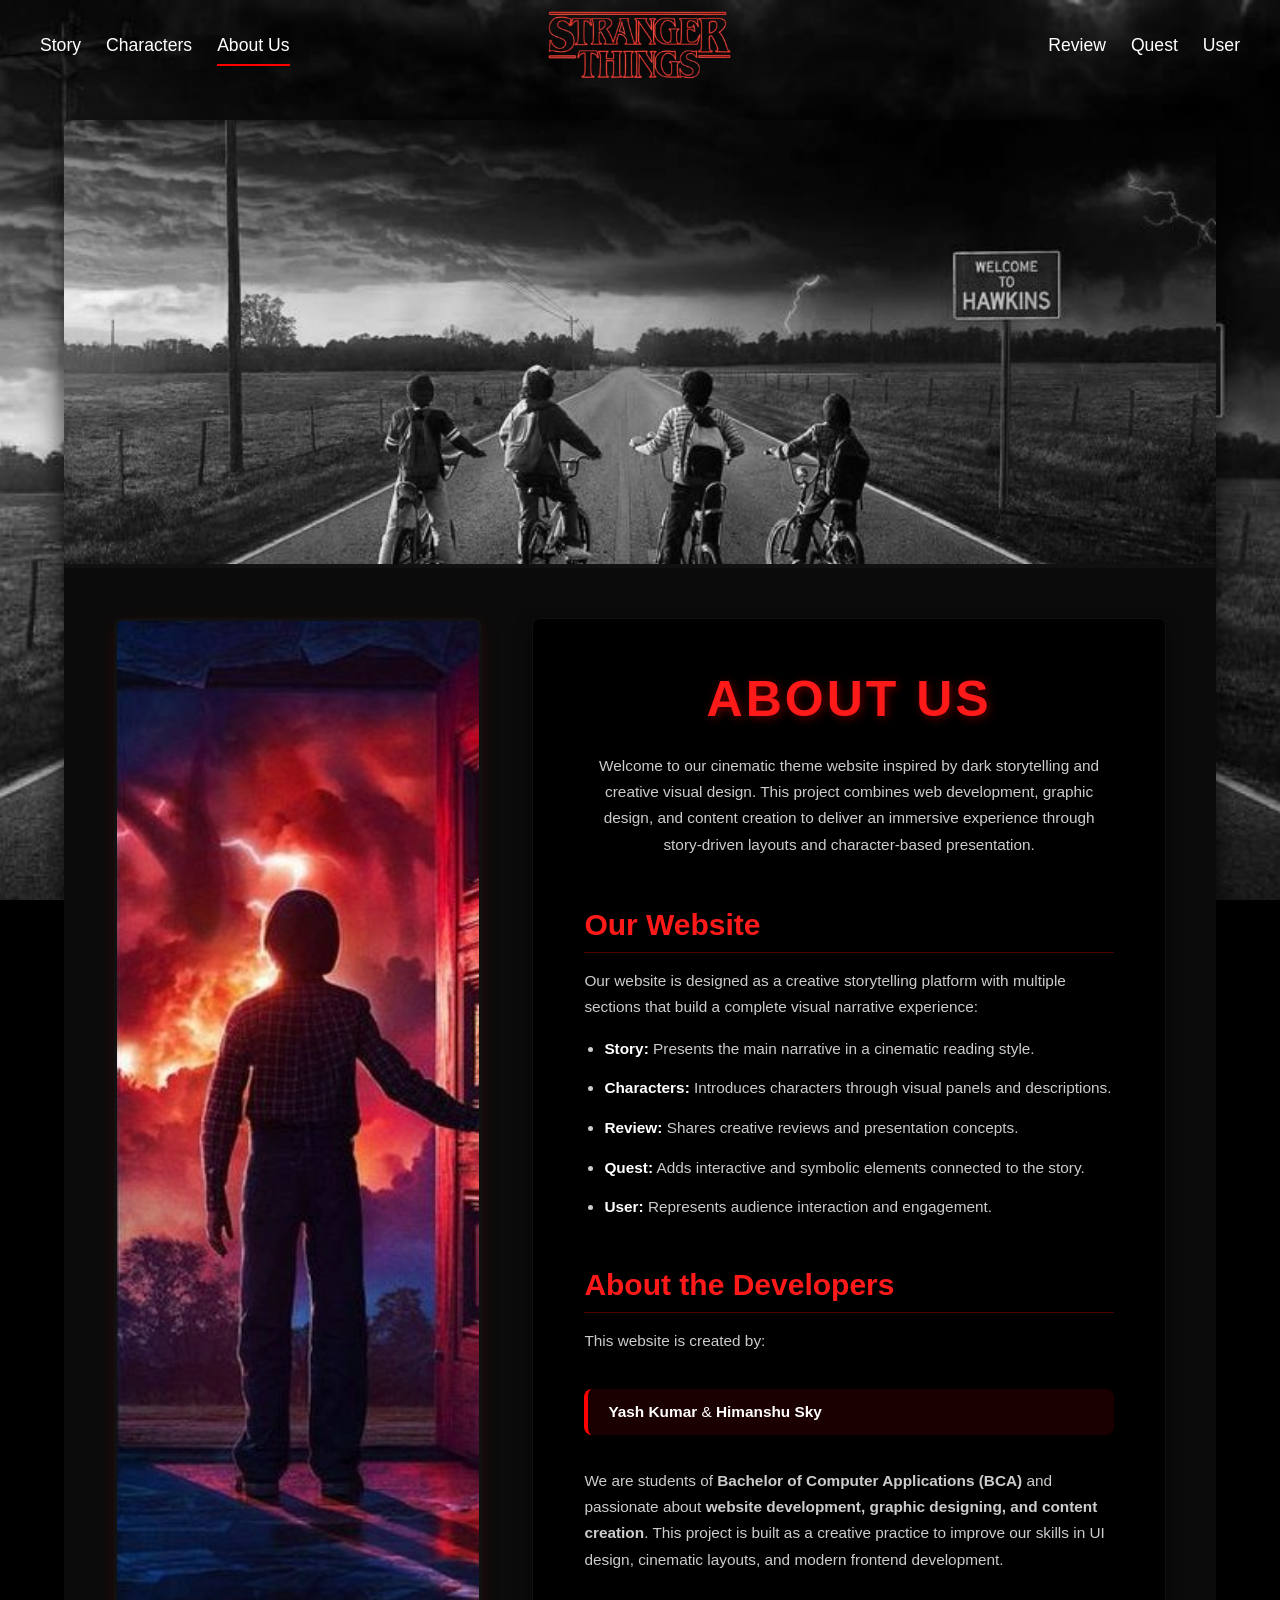
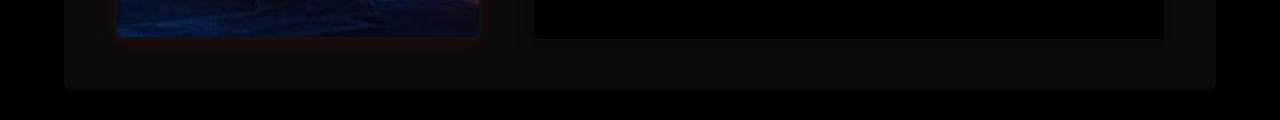
==== HTML/about-us.html @ efb6d6bd "Initial commit" ====
<!DOCTYPE html>
<html lang="en">

<head>
  <meta charset="UTF-8">
  <meta name="viewport" content="width=device-width, initial-scale=1.0">
  <title>Stranger things</title>
  <link rel="stylesheet" href="../css/about-us.css">
</head>

<body>
  <nav class="nav-bar">
    <input type="checkbox" id="menu-toggle" style="display:none;">
    <label for="menu-toggle" class="hamburger">&#9776;</label>

    <div class="left nav-group">
      <a href="../index.html" class="nav-link">Story</a>
      <a href="/HTML/Characters.html" class="nav-link">Characters</a>
      <a href="/HTML/about-us.html" class="active nav-link">About Us</a>
    </div>

    <div class="center">
      <img src="../assets/logost.png" alt="logo">
    </div>

    <div class="right nav-group">
      <a href="/HTML/reviewmain.html" class="nav-link">Review</a>
      <a href="/HTML/quest.html" class="nav-link">Quest</a>
      <a href="/HTML/user.html" class="nav-link">User</a>
    </div>
  </nav>

  <div class="page">
    <!-- TOP POSTER -->
    <section class="poster">
      <img src="../assets/about-bg copy.jpg" alt="Poster">
    </section>

    <!-- BOTTOM SECTION -->
    <section class="info-section">
      <!-- LEFT IMAGE -->
      <div class="left-image">
        <img src="../assets/red-scene.jpeg" alt="Character">
      </div>

      <!-- RIGHT TEXT -->
      <section class="about-section">
        <div class="about-container">
          <h1 class="about-title">About Us</h1>

          <p class="about-intro">
            Welcome to our cinematic theme website inspired by dark storytelling and creative visual design.
            This project combines web development, graphic design, and content creation to deliver an
            immersive experience through story-driven layouts and character-based presentation.
          </p>

          <h2>Our Website</h2>
          <p>
            Our website is designed as a creative storytelling platform with multiple sections that build
            a complete visual narrative experience:
          </p>

          <ul class="about-list">
            <li><strong>Story:</strong> Presents the main narrative in a cinematic reading style.</li>
            <li><strong>Characters:</strong> Introduces characters through visual panels and descriptions.</li>
            <li><strong>Review:</strong> Shares creative reviews and presentation concepts.</li>
            <li><strong>Quest:</strong> Adds interactive and symbolic elements connected to the story.</li>
            <li><strong>User:</strong> Represents audience interaction and engagement.</li>
          </ul>

          <h2>About the Developers</h2>
          <p>
            This website is created by:
          </p>

          <p class="dev-names">
            <strong>Yash Kumar</strong> &
            <strong>Himanshu Sky</strong>
          </p>
          <br>
          <p>
            We are students of <strong>Bachelor of Computer Applications (BCA)</strong> and passionate about
            <strong>website development, graphic designing, and content creation</strong>. This project is built
            as a creative practice to improve our skills in UI design, cinematic layouts, and modern frontend
            development.
          </p>
        </div>
      </section>
    </section>
  </div>

  <script src="../js/sthings.js"></script>
</body>

</html>
---- css/about-us.css ----
/* BODY BACKGROUND */
* {
  box-sizing: border-box;
  margin: 0;
  padding: 0;
}

body {
  margin: 0;
  padding: 0;
  min-height: 100vh;
  background-color: #000;
  background-image: url("../assets/about-bg copy.jpg");
  background-size: cover;
  background-repeat: no-repeat;
  background-attachment: fixed;
  background-position: center center;
  font-family: Arial, sans-serif;
  overflow-x: hidden;
  color: white;
}

/* NAVBAR */
.nav-bar {
  display: flex;
  align-items: center;
  justify-content: space-between;
  height: 90px;
  padding: 0 40px;
  position: relative;
  z-index: 1000;
}

.left, .right {
  display: flex;
  gap: 25px;
}

.nav-link {
  position: relative;
  color: white;
  text-decoration: none;
  padding: 10px 0;
  display: inline-block;
  font-size: 1.1rem;
}

.nav-link::after {
  content: '';
  position: absolute;
  width: 100%;
  height: 2px;
  bottom: 0;
  left: 0;
  background-color: red;
  transform: scaleX(0);
  transform-origin: bottom left;
  transition: transform 0.3s ease-out;
}

.nav-link:hover::after, .nav-link.active::after {
  transform: scaleX(1);
}

.center {
  position: absolute;
  left: 50%;
  top: 45px;
  transform: translate(-50%, -50%);
}

.center img {
  height: clamp(80px, 10vw, 150px);
}

.hamburger {
  display: none;
  font-size: 30px;
  color: white;
  cursor: pointer;
  user-select: none;
}

/* MAIN CONTAINER (replaces legacy float constraints) */
.page {
  width: 90%;
  max-width: 1400px;
  margin: 30px auto;
  background: #0b0b0b;
  border-radius: 8px;
  overflow: hidden;
  box-shadow: 0 10px 30px rgba(0,0,0,0.8);
}

/* TOP POSTER */
.poster img {
  width: 100%;
  height: clamp(200px, 35vw, 600px);
  display: block;
  object-fit: cover;
  border-bottom: 4px solid #111;
}

/* BOTTOM SECTION */
.info-section {
  display: flex;
  gap: clamp(20px, 4vw, 50px);
  padding: clamp(20px, 4vw, 50px);
  align-items: stretch;
}

/* LEFT IMAGE */
.left-image {
  width: 35%;
  flex-shrink: 0;
}

.left-image img {
  width: 100%;
  height: 100%;
  min-height: 400px;
  object-fit: cover;
  border: 3px solid #111;
  border-radius: 8px;
  box-shadow: 0 5px 20px rgba(255,0,0,0.1);
}

/* ABOUT SECTION (RIGHT SIDE TEXT) */
.about-section {
  width: 65%;
  background: #000;
  padding: clamp(30px, 4vw, 60px);
  color: #ccc;
  border-radius: 8px;
  border: 1px solid #111;
  box-shadow: 0 5px 15px rgba(0,0,0,0.5);
}

.about-container {
  width: 100%;
  height: 100%;
  display: flex;
  flex-direction: column;
}

.about-title {
  text-align: center;
  color: #ff1a1a;
  letter-spacing: 3px;
  margin-bottom: 25px;
  font-size: clamp(30px, 4vw, 50px);
  text-transform: uppercase;
  text-shadow: 2px 2px 10px rgba(255,0,0,0.4);
}

.about-intro {
  text-align: center;
  margin-bottom: 40px;
  line-height: 1.7;
  font-size: clamp(16px, 1.5vw, 20px);
}

.about-section h2 {
  color: #ff1a1a;
  margin-top: 35px;
  margin-bottom: 15px;
  font-size: clamp(22px, 2.5vw, 30px);
  border-bottom: 1px solid rgba(255,0,0,0.3);
  padding-bottom: 10px;
}

.about-list {
  margin-left: 20px;
  line-height: 1.8;
  font-size: clamp(15px, 1.2vw, 18px);
}

.about-list li {
  margin-bottom: 12px;
}

.about-list strong {
  color: #fff;
}

.dev-names {
  margin-top: 20px;
  font-size: clamp(18px, 1.8vw, 24px);
  color: #fff;
  background: rgba(255,0,0,0.1);
  padding: 10px 20px;
  border-radius: 8px;
  border-left: 4px solid red;
  display: inline-block;
}

.about-section p {
  line-height: 1.7;
  font-size: clamp(15px, 1.2vw, 18px);
  margin-bottom: 15px;
}

footer {
  position: relative;
  width: 100%;
  padding: 20px 0;
  background: #000;
  color: #ccc;
  text-align: center;
  font-size: 1.1rem;
  margin-top: 50px;
}

/* RESPONSIVE DESIGN FOR TABLETS & MOBILES */
@media (max-width: 992px) {
  /* Fix iOS mobile background attachment zoom issue */
  body {
    background-attachment: scroll;
  }
  
  /* Mobile Hamburger Nav */
  .hamburger {
    display: block;
    position: absolute;
    right: 40px;
    top: 30px;
  }
  
  .nav-group {
    display: none;
    flex-direction: column;
    position: absolute;
    left: 0;
    width: 100%;
    background: rgba(0,0,0,0.95);
    padding: 15px;
    text-align: center;
  }
  
  #menu-toggle:checked ~ .left {
    display: flex;
    top: 90px;
  }
  
  #menu-toggle:checked ~ .right {
    display: flex;
    top: 240px;
  }
  
  /* Make Side-by-Side Content Stack on Mobile */
  .info-section {
    flex-direction: column;
    align-items: center;
  }
  
  .left-image {
    width: 100%;
    max-width: 600px;
    height: 400px;
  }
  
  .left-image img {
    min-height: auto;
  }
  
  .about-section {
    width: 100%;
  }
}

@media (max-width: 576px) {
  .page {
    width: 95%;
  }
  
  .poster img {
    border-width: 2px;
  }
  
  .left-image {
    height: 300px;
  }
  
  .info-section {
    padding: 15px;
  }
  
  .about-section {
    padding: 20px 15px;
  }
  
  .about-list {
    margin-left: 10px;
  }
}
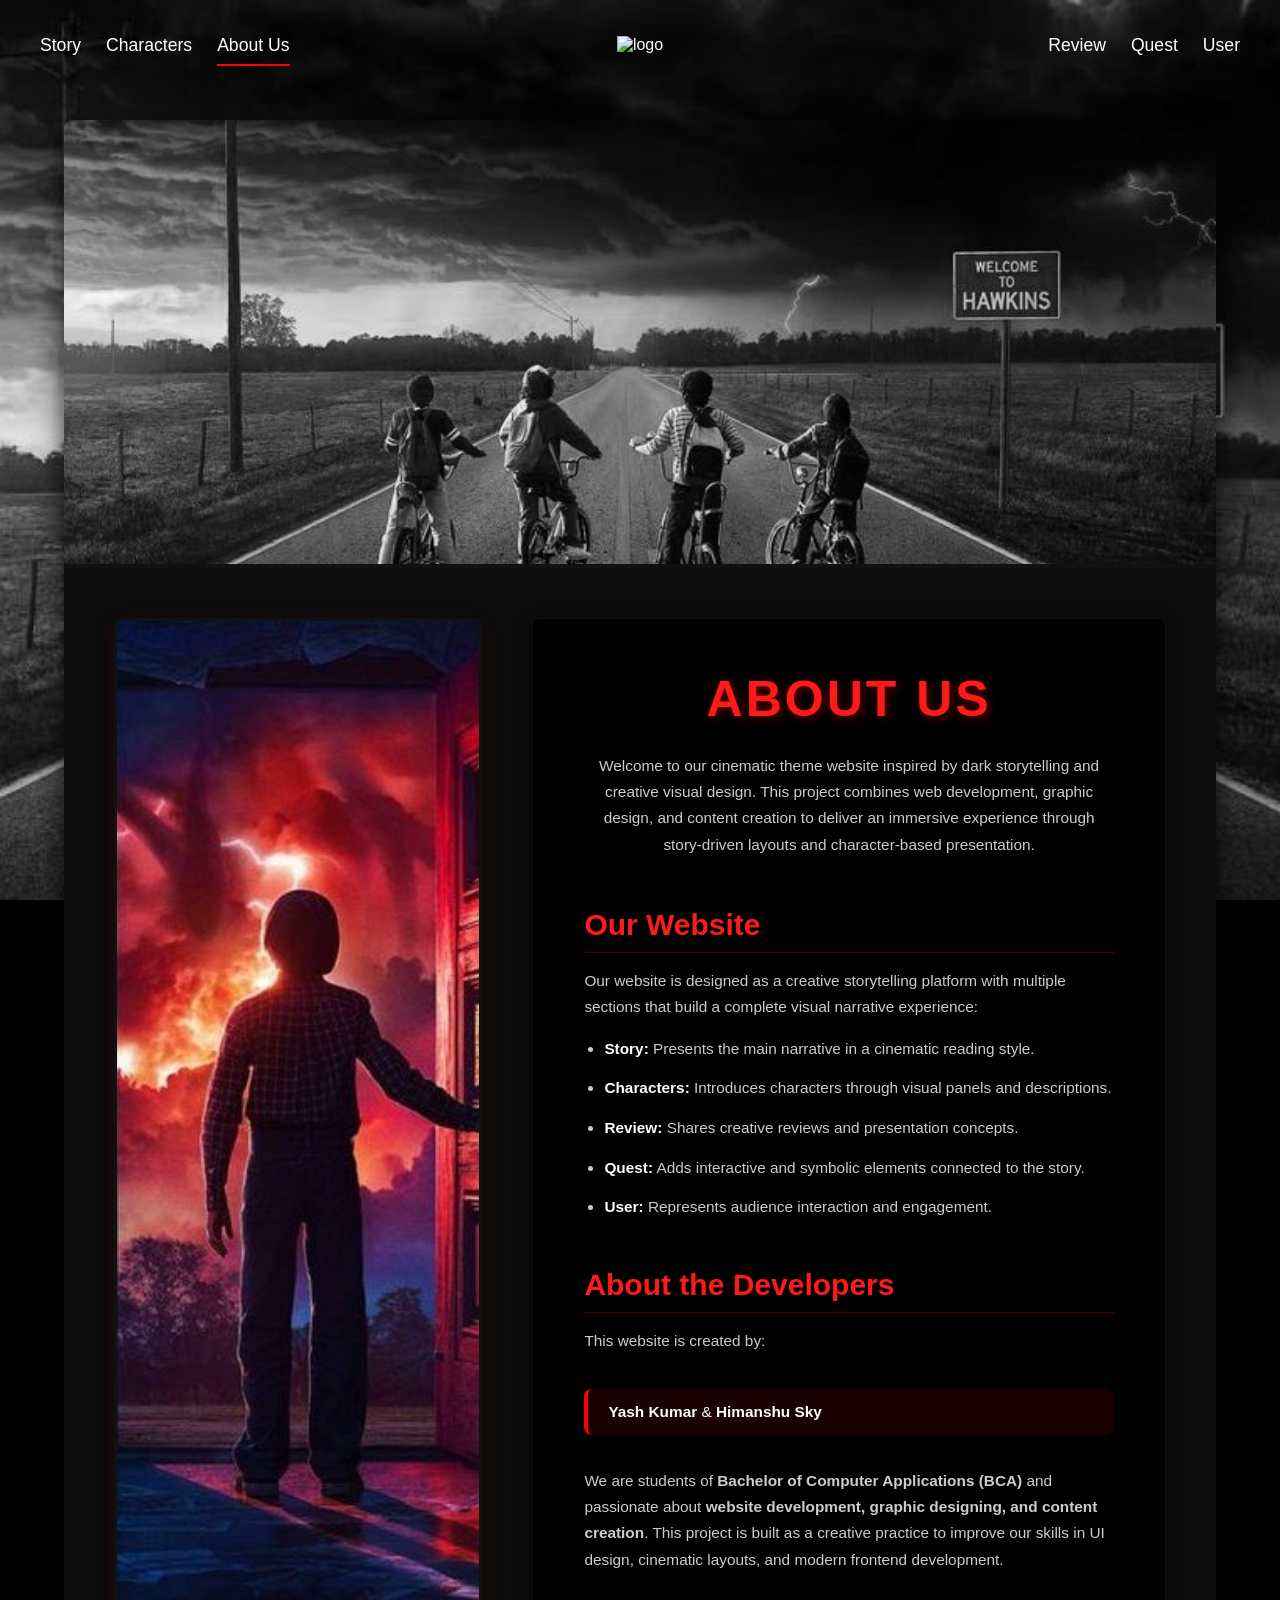
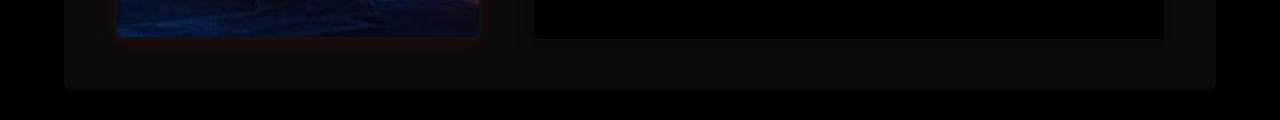
==== commit cba89c48: "Fix navigation links and image source paths" ====
--- a/HTML/about-us.html
+++ b/HTML/about-us.html
@@ -14,19 +14,19 @@
     <label for="menu-toggle" class="hamburger">&#9776;</label>
 
     <div class="left nav-group">
-      <a href="../index.html" class="nav-link">Story</a>
-      <a href="/HTML/Characters.html" class="nav-link">Characters</a>
-      <a href="/HTML/about-us.html" class="active nav-link">About Us</a>
+      <a href="index.html" class="nav-link">Story</a>
+      <a href="HTML/Characters.html" class="nav-link">Characters</a>
+      <a href="HTML/about-us.html" class="active nav-link">About Us</a>
     </div>
 
     <div class="center">
-      <img src="../assets/logost.png" alt="logo">
+      <img src="assets/logost.png" alt="logo">
     </div>
 
     <div class="right nav-group">
-      <a href="/HTML/reviewmain.html" class="nav-link">Review</a>
-      <a href="/HTML/quest.html" class="nav-link">Quest</a>
-      <a href="/HTML/user.html" class="nav-link">User</a>
+      <a href="HTML/reviewmain.html" class="nav-link">Review</a>
+      <a href="HTML/quest.html" class="nav-link">Quest</a>
+      <a href="HTML/user.html" class="nav-link">User</a>
     </div>
   </nav>
 
@@ -92,4 +92,4 @@
   <script src="../js/sthings.js"></script>
 </body>
 
-</html>+</html>
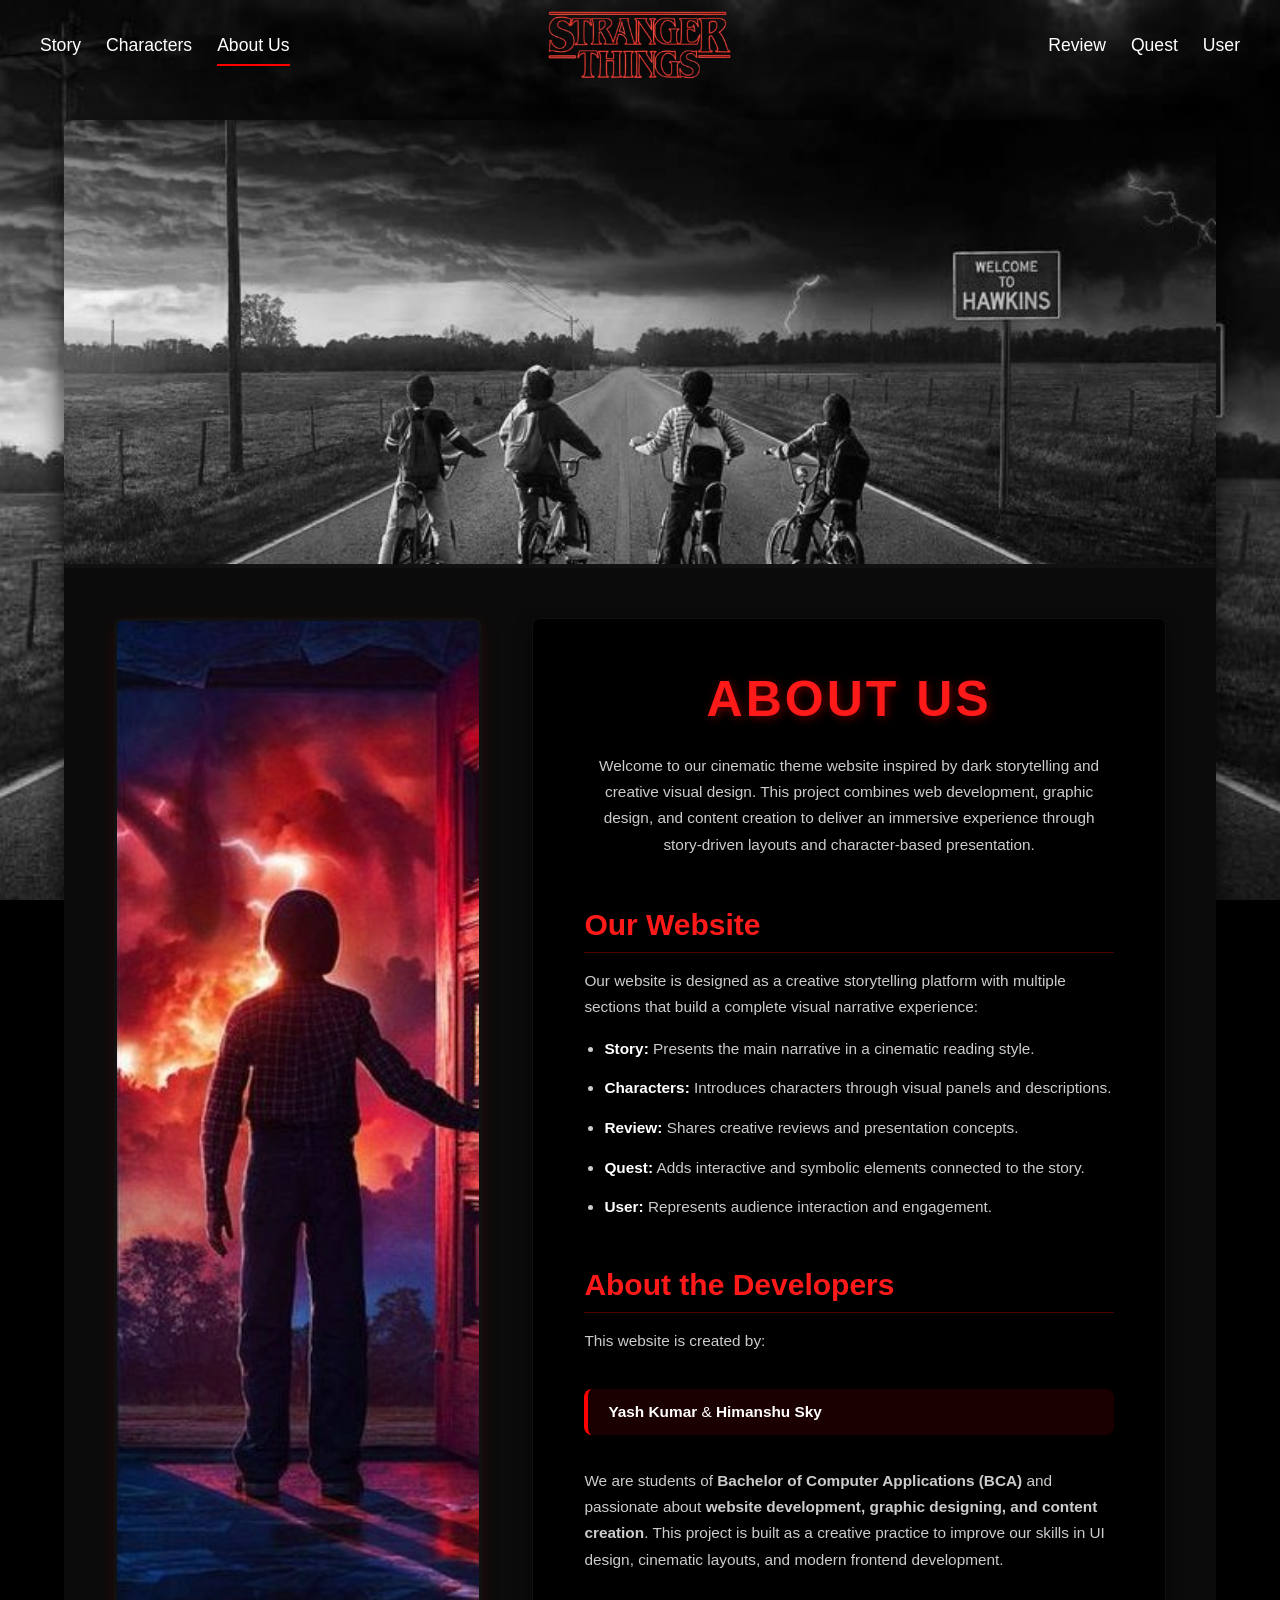
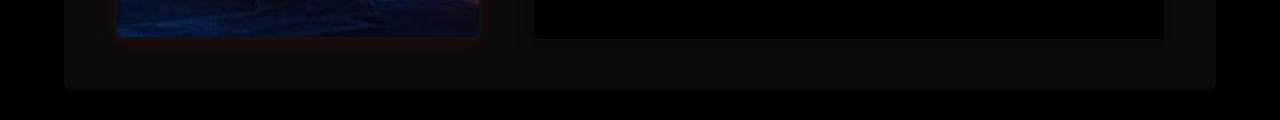
==== commit 637c167e: "Update links and image paths in about-us.html" ====
--- a/HTML/about-us.html
+++ b/HTML/about-us.html
@@ -14,19 +14,19 @@
     <label for="menu-toggle" class="hamburger">&#9776;</label>
 
     <div class="left nav-group">
-      <a href="index.html" class="nav-link">Story</a>
-      <a href="HTML/Characters.html" class="nav-link">Characters</a>
-      <a href="HTML/about-us.html" class="active nav-link">About Us</a>
+      <a href="../index.html" class="nav-link">Story</a>
+      <a href="Characters.html" class="nav-link">Characters</a>
+      <a href="about-us.html" class="active nav-link">About Us</a>
     </div>
 
     <div class="center">
-      <img src="assets/logost.png" alt="logo">
+      <img src="../assets/logost.png" alt="logo">
     </div>
 
     <div class="right nav-group">
-      <a href="HTML/reviewmain.html" class="nav-link">Review</a>
-      <a href="HTML/quest.html" class="nav-link">Quest</a>
-      <a href="HTML/user.html" class="nav-link">User</a>
+      <a href="reviewmain.html" class="nav-link">Review</a>
+      <a href="quest.html" class="nav-link">Quest</a>
+      <a href="user.html" class="nav-link">User</a>
     </div>
   </nav>
 
